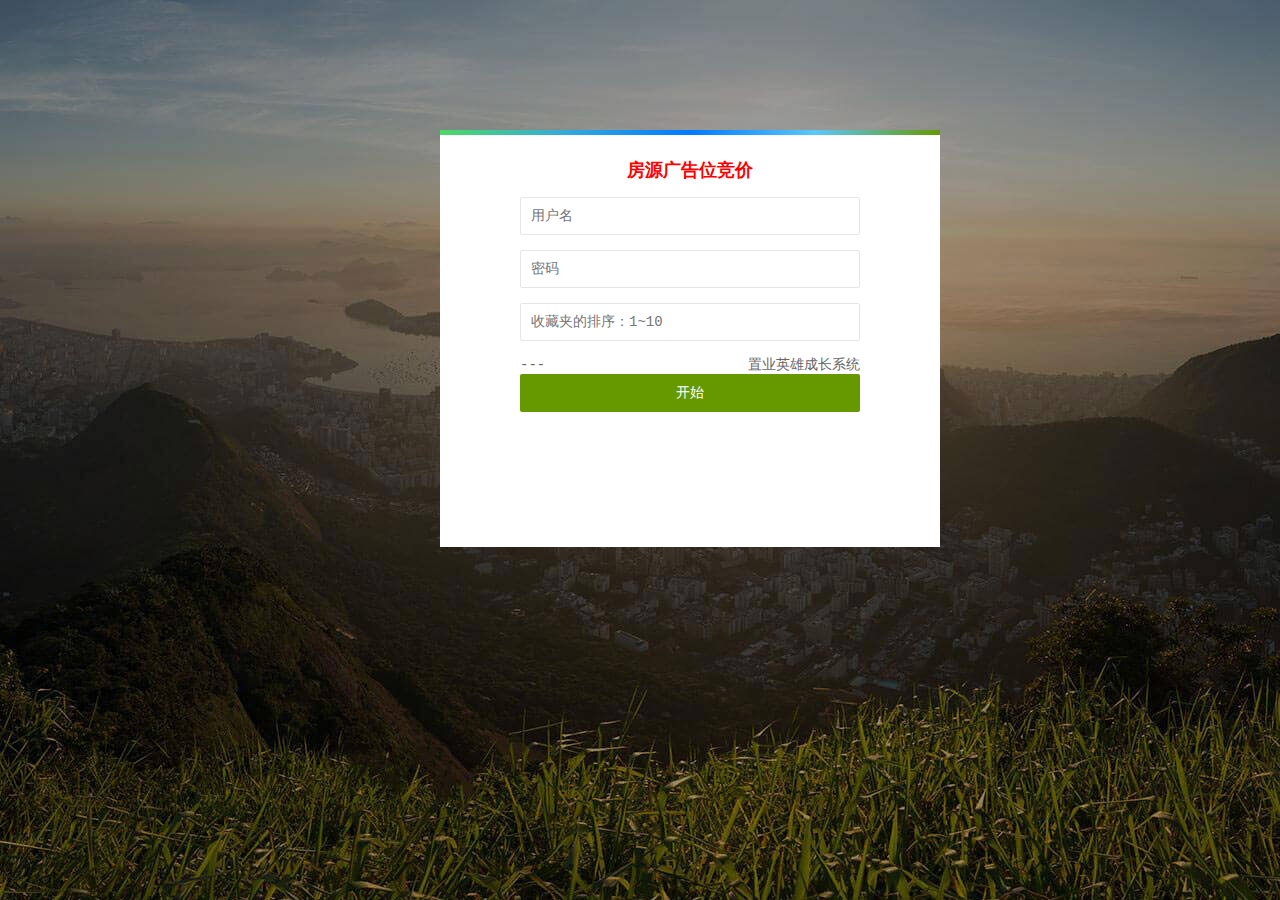
==== src/main/resources/templates/index2.html @ c53e8938 "收藏竞标" ====
﻿<!DOCTYPE html PUBLIC "-//W3C//DTD XHTML 1.0 Transitional//EN"
        "http://www.w3.org/TR/xhtml1/DTD/xhtml1-transitional.dtd">
<html xmlns="http://www.w3.org/1999/xhtml">
<head>
    <meta http-equiv="Content-Type" content="text/html; charset=<'hello'>">
    <title>房源竞价</title>
    <meta name="robots" content="noindex,nofollow">

    <link rel="stylesheet" href="../static/css/base.css">
    <link rel="stylesheet" href="../static/css/frame.css">
    <link rel="stylesheet" href="../static/css/indexbody.css">
    <link rel="stylesheet" href="../static/css/login.css">
    <script src="../static/js/jquery-1.10.2.js"></script>

</head>

<body>

<script>
    function add() {
        var x;
        var r=confirm("确定执行吗!");
        if (r==true) {
            x = "正在执行中....";
            document.getElementById("demo").innerHTML = x;

            var json1 = {
                "userName": $("#userName").val(),
                "userPwd": $("#userPwd").val(),
                "adPositionId": $("#adPositionId").val(),
                "currentYuanBaoNum": $("#currentYuanBaoNum").val(),
                "propUrl": $("#propUrl").val()
            };

            $.ajax({
                type: "POST",
                contentType: "application/json;charset=UTF-8",
                url: "http://www.dwp2020vip.top:8061/auction/favorite",
                // url: "http://localhost:8061/auction/favorite",
                data: JSON.stringify(json1),
                dataType: 'json',
                success: function (data) {
                    document.getElementById("demo").innerHTML = data.text;
                }
            });

        }


    }


</script>

<div class="login-box">
    <div class="login-top"></div>
    <div class="login-main">
        <h1 style="color: red; " align="center">房源广告位竞价</h1>
        <form>

            <div class="login-item">
                <input id="userName" type="text" name="userName" placeholder="用户名">
            </div>
            <div class="login-item">
                <input id="userPwd" type="password" name="userPwd" placeholder="密码">
            </div>
            <div class="login-item">
                <input id="adPositionId" type="text" name="adPositionId" placeholder="收藏夹的排序：1~10">
            </div>



            <div class="login-foot">
                <a href="https://spring.io/" target="_blank">---</a>
                <a href="https://sz.centanet.com/?sem=baidu&hmpl=pzpc" target="_blank" class="float-right">置业英雄成长系统</a>
            </div>

        </form>
        <div class="login-item">
            <button name="sm1" onclick="add();">开始</button>
        </div>
        <div style="width: 340px;height: 100px; overflow-x:auto ;overflow-y: auto;">
            <p id="demo"></p>
        </div>

    </div>
</div>
</body>
</html>
---- src/main/resources/static/css/base.css ----
* {
	font-size:12px;
	font-family:Consolas,'Courier New',monospace;
}
body {
	line-height:1.5rem;
}
form,h1,h2,h3,ul,ol,div {
	margin:0;
	padding:0;
}
td,th,div {
	word-break:break-all;
	word-wrap:break-word;
}
td {
	line-height:1.5rem;
}
b,strong {
	color:#23262e;
}
li,dd {
	list-style-type:none;
	margin:0px;
	padding:0px;
}
input {
	border:1px solid #ababab;
}
select {
	padding:3px;
}
input[type="button"],input[type="submit"],input[type="reset"] {
	border:none;
	border-right:1px solid #ACACAC;
	border-bottom:1px solid #ACACAC;
	background-color:#F1F8B4;
	padding:2px;
	padding-right:5px;
	padding-left:5px;
	background:url(../images/allbtbg2.gif) #EFF7D0;
	cursor:pointer;
}
input[type="text"],input[type="password"] {
	border-width:1px;
	border-style:solid;
	border-color:#707070 #CECECE #CECECE #707070;
	padding:2px 4px;
	height:18px;
	line-height:18px;
	vertical-align:middle;
}
input[type="text"]:focus,input[type="password"]:focus {
	border-color:#A5C760;
	color:#333;
	-moz-box-shadow:0 0 3px #A5C760;
	-webkit-box-shadow:0 0 3px #A5C760;
	box-shadow:0 0 3px #A5C760;
	outline:none;
}
.alltxt {
	height:18px;
	line-height:18px;
	padding:3px 3px 2px 3px;
	vertical-align:middle;
	border-width:1px;
	border-style:solid;
	border-color:#707070 #CECECE #CECECE #707070;
}
textarea {
	background:url(../images/input.png) #fff repeat-x scroll 0px 0px;
	border-width:1px;
	border-style:solid;
	border-color:#707070 #CECECE #CECECE #707070;
	padding:2px 4px;
	vertical-align:middle;
	line-height:16px;
	overflow:auto;
}
textarea:focus {
	border-color:#A5C760;
	color:#333;
	-moz-box-shadow:0 0 3px #A5C760;
	-webkit-box-shadow:0 0 3px #A5C760;
	box-shadow:0 0 3px #A5C760;
}
h1 {
	color:#171B16;
	font-size:130%;
}
h2 {
	color:#171B16;
	font-size:115%;
}
h3 {
	color:#171B16;
	font-size:100%;
}
a:link {
	font-size:9pt;
	color:#000000;
	text-decoration:none;
}
a:visited {
	font-size:9pt;
	color:#000000;
	text-decoration:none;
}
a:hover {
	color:red;
}
a img {
	border-style:none;
}
.pubinputs {
	height:16px;
	line-height:16px;
	width:250px;
	padding:4px 0px 2px 0px;
	border-width:1px;
	border-style:solid;
	border-color:#999999 #dddddd #dddddd #999999;
}
.iptxt {
	height:14px;
	line-height:14px;
	padding:4px 3px 2px 3px;
	border-width:1px;
	border-style:solid;
	border-color:#999999 #dddddd #dddddd #999999;
}
.pubinput {
	height:24px;
	width:250px;
	padding-top:3px;
	padding-bottom:0px;
}
.pubinputl {
	height:24px;
	width:350px;
	padding-top:3px;
	padding-bottom:0px;
}
.np {
	border:none;
}
.linerow {
	border-bottom:1px solid #ACACAC;
}
.coolbg {
	border:none;
	border-right:1px solid #ACACAC;
	border-bottom:1px solid #ACACAC;
	padding:2px;
	padding-right:5px;
	padding-left:5px;
	background:#CCC url(../images/allbtbg2.gif);
	cursor:pointer;
}
.coolbg2 {
	border:1px solid #000000;
	background-color:#DFDDD2;
	height:18px
}
.ll {
	border-right:2px solid #ACACAC;
	border-bottom:2px solid #ACACAC;
	background-color:#E6E6E6
}
.bline {
	border-bottom:1px dotted #BCBCBC;
	height:28px;
	background-color:#FFFFFF;
}
#uploadfield {
	float:left;
}
.bline2 {
	border-bottom:1px solid #BCBCBC;
}
.coolbt {
	border-left:1px solid #EFEFEF;
	border-top:1px solid #EFEFEF;
	border-right:1px solid #ACACAC;
	border-bottom:1px solid #ACACAC;
	background-color:#E4F7D7;
	cursor:pointer;
}
.coolbt2 {
	border-left:1px solid #EFEFEF;
	border-top:1px solid #EFEFEF;
	border-right:1px solid #ACACAC;
	border-bottom:1px solid #ACACAC;
	background-color:#F7FCDA
}
.coolbg3 {
	border:1px solid #BDC5B4;
	background-color:#DFDDD2;
	height:20px;
	width:140px;
	text-align:right;
}
.coolbg61 {
	line-height:26px;
	width:380px;
	border-top:1px solid #BDC5B4;
	border-left:1px solid #BDC5B4;
	border-right:1px solid #BDC5B4;
	height:26px;
	text-align:right;
	background-color:#E7F3B1;
}
.coolbg62 {
	border:1px solid #BDC5B4;
	background-color:#F8FDF0;
	height:300px;
	width:380px;
	padding:5px;
}
.coolbg4 {
	border-bottom:1px solid #C9CFC1;
	background-color:#F9FCDC;
	background:url(../images/dlgtitle.gif) repeat-x;
	height:24px;
	line-height:24px;
	width:190px;
	text-align:right;
}
.coolbg5 {
	border-top:1px solid #BDC5B4;
	background-color:#F9FCDC;
	font-size:1pt;
	height:6px;
	width:190px;
}
.wsselect {
	height:60px;
	line-height:24px
	overflow-y:auto;
	overflow:auto;
	background-color:#FCFEF1;
	scrollbar-face-color:#ffffff;
	scrollbar-highlight-color:#919192;
	scrollbar-shadow-color:#919192;
	scrollbar-3dlight-color:#ffffff;
	scrollbar-arrow-color:#919192;
	scrollbar-track-color:#ffffff;
	scrollbar-darkshadow-color:#ffffff;
}
.dlg {
	border:2px solid #749F4D;
	background-color:#F0FAEB;
	padding:2px;
	width:360px;
	line-height:160%;
}
.pubdlg {
	z-index:8888;
	border:5px solid #749F4D;
	background-color:#fff;
}
.pubdlg .title {
	border-bottom:1px solid #C9CFC1;
	background-color:#F9FCDC;
	background:url(../images/dlgtitle.gif) repeat-x;
	height:28px;
	line-height:28px;
	text-align:left;
	cursor:move;
}
.pubdlg .titLeft {
	float:left;
	padding-left:8px;
	line-height:28px;
	color:#555;
}
.pubdlg .titRight {
	float:right;
	padding:0px;
}
.fullpagediv {
	z-index:1999;
	top:0;
	left:0;
	background:#cdcdcd;
	filter:Alpha(opacity=50);
	-moz-opacity:.5;
	opacity:0.5;
	position:absolute;
	width:100%;
	height:2500px;
}
.quicksel {
	z-index:10005;
	width:680px;
	height:420px;
	margin-left:5px;
	margin-top:5px;
	overflow:auto;
	scrollbar-face-color:#ffffff;
	scrollbar-highlight-color:#919192;
	scrollbar-shadow-color:#919192;
	scrollbar-3dlight-color:#ffffff;
	scrollbar-arrow-color:#919192;
	scrollbar-track-color:#ffffff;
	scrollbar-darkshadow-color:#ffffff;
}
.quickselfoot {
	padding-top:8px;
	border-top:1px dashed #C0CC9D;
}
.quickselItem {
	margin-bottom:8px;
}
.quickselItem .topcat {
	clear:both;
	line-height:24px;
	border-bottom:1px dashed #ccc;
	background:#FBFEEF;
	padding-left:5px;
}
.quickselItem .soncat {
	padding-left:10px;
}
.quickselItem .item {
	float:left;
	margin-right:8px;
}
.mysource,.mywriter {
	z-index:10001;
	border:5px solid #749F4D;
	background-color:#F0FAEB;
	padding:2px;
	width:280px;
	line-height:160%;
}
.dlgws div {
	width:100%;
}
.dlgTesttitle {
	border:2px solid #749F4D;
	background-color:#F0FAEB;
	padding:2px;
	width:300px;
	line-height:150%;
}
#_mysource {
	z-index:10003;
}
#_mywriter {
	z-index:10004;
}
#uploadwait {
	z-index:19999;
}
.option1 {
	background-color:#DCECA6;
}
.option2 {
	background-color:#F7FBD2;
}
.option3 {
	background-color:#FFFFFF;
}
.ininput {
	width:96%;
	height:20px;
	border:1px solid #ffffff;
}
.nbt {
	padding:1px;
	background-image:url('../images/allbtbg.gif');
	background-color:#ffffff;
	border:1px solid #A5AF83;
}
.tdt {
	padding-left:6px;
}
.waitpage {
	top:0;
	left:0;
	filter:Alpha(opacity=70);
	-moz-opacity:0.7;
	position:absolute;
	z-index:10000;
	background:url(../../images/loading1.gif) #ababab center no-repeat;
}
.divpre img {
	max-width:150px;
	max-height:100px;
}
.divpre {
	overflow:hidden;
}
.autoinput {
	padding-left:3px;
	width:90%;
}
.bodytitle {
	margin:auto;
	height:28px;
	border:1px dotted #BFD67C;
	background:url('../images/wbg.gif');
	margin-bottom:6px;
	width:98%;
}
.bodytitle div {
	float:left
}
.bodytitletxt {
	padding-left:6px;
	line-height:28px;
}
.tbtitle td {
	padding:3px;
}
.tblist td {
	background:#FFFFFF;
	padding:6px;
}
.tblist td.tbsname {
	background:#F9FFE6;
	padding:6px;
}
.colordlg {
	width:100px;
	z-index;
	10005;
	border:2px dashed #749F4D;
	background-color:#F0FAEB;
	padding:2px;
	line-height:160%;
}
option.alltype {
	height:18px;
	line-height:18px;
	font-size:12px;
	padding-left:16px;
	background:url(../images/arr4.gif) 3px 4px no-repeat;
}
option.btype {
	height:18px;
	line-height:18px;
	font-size:12px;
	padding-left:16px;
	background:url(../images/arr4.gif) 3px 4px no-repeat;
}
option.stype {
	height:18px;
	line-height:18px;
	font-size:12px;
	padding-left:24px;
	background:url(../images/arrr.gif) 11px 4px no-repeat;
}
.ilist {
	border-top:1px dashed #BCBCBC;
	border-bottom:1px dashed #BCBCBC;
	border-left:1px dashed #BCBCBC;
}
.ilist td {
	border-right:1px dashed #BCBCBC;
}
#typeid2 {
	border:0px;
	padding:0px;
	background:#ccc;
	height:18px;
	font-size:12px;
	padding-left:10px;
	background:url(../images/typeid2bg.gif) no-repeat;
	float:left;
}
.litpic_span {
	width:77px;
	overflow:hidden;
	height:21px;
	margin-left:-60px;
	cursor:pointer;
}
#litpic {
	width:85px;
	height:20px;
	margin-left:-20px;
	filter:alpha(opacity=00);
	-moz-opacity:.0;
	opacity:0.0;
	cursor:pointer;
}
#starttime,#endtime,#pubdate {
	background:url(../images/calendar.gif) 3px no-repeat;
	padding-left:23px;
}
#title {
	background:url(../images/ruler.gif) repeat-x 0px 5px;
}
.spec {
	width:60px;
}
.gtab a {
	width:80px;
	text-align:center;
	display:block;
	float:left;
	height:26px;
	line-height:26px;
}
---- src/main/resources/static/css/frame.css ----
* {
	padding:0px;
	margin:0px;
}
html,body {
	width:100%;
	height:100%;
}
body {
	height:100%;
	font-size:12px;
	font-family:Microsoft YaHei;
	overflow:hidden;
	z-index:1;
}
body.showmenu {
	background:url(../images/leftmenu_bg.gif) -11px top repeat-y;
}
body.hidemenu {
	background:none;
}
ul {
	list-style:none;
}
form {
	margin:0;
	padding:0;
}
.head {
	width:100%;
	height:66px;
	overflow:hidden;
	z-index:8;
	position:relative;
}
.top {
	height:37px;
	line-height:37px;
	width:100%;
	background:url(../images/admin_top_bg.jpg) left top repeat-x;
	overflow:hidden;
	clear:both;
}
.top .top_logo {
	width:170px;
	height:37px;
	float:left;
}
.top .top_link {
	float:right;
}
.top .top_link ul {
	float:left;
	padding-right:10px;
	overflow:hidden;
}
.top .top_link ul li.welcome {
	border-right:none;
	color:#A8C280;
	padding-right:6px;
}
.top .top_link ul li {
	float:left;
}
.top .top_link ul li a {
	color:#FFF;
	padding-left:11px;
	padding-right:11px;
	text-decoration:none;
}
.top .top_link ul li a:hover {
	color:#FFF;
	text-decoration:underline;
}
.top .top_link .quick {
	padding:3px 0px 0px 0px;
	float:left;
}
.top .top_link .quick a {
	display:block;
	text-decoration:none;
	color:#C60;
	float:left;
	line-height:21px;
	height:21px;
	overflow:hidden;
}
.top .top_link .quick a.ac_qucikmenu {
	width:81px;
	background:url(../images/quick_bg.gif) left top no-repeat;
	letter-spacing:1px;
	text-indent:8px;
}
.top .top_link .quick a.ac_qucikmenu:hover {
	background:url(../images/quick_bg.gif) left bottom no-repeat;
}
.top .top_link .quick a.ac_qucikadd {
	width:19px;
	background:url(../images/quick_bg.gif) right top no-repeat;
}
.top .top_link .quick a.ac_qucikadd:hover {
	background:url(../images/quick_bg.gif) right bottom no-repeat;
}
.topnav {
	width:100%;
	height:29px;
	background:url(../images/admin_top_bg.jpg) left -37px repeat-x;
	overflow:hidden;
	clear:both;
}
.topnav .menuact {
	width:168px;
	float:left;
	padding-left:10px;
	overflow:hidden;
	padding-top:6px;
}
.topnav .menuact a {
	overflow:hidden;
	color:#999999;
	padding-left:22px;
	padding-right:3px;
	text-decoration:none;
}
.topnav .menuact a:hover {
	color:#FFF;
	text-decoration:none;
}
.topnav .menuact #togglemenu {
	background:url(../images/toggle_menu.gif) 5px 0px no-repeat;
}
.topnav .menuact #allmenu {
	background:url(../images/allmenu.gif) 5px 0px no-repeat;
}
.nav {
	float:left;
	padding-left:2px;
	line-height:27px;
	color:#999;
}
.nav ul li {
	float:left;
	display:block;
	margin-left:4px;
}
.nav ul li a {
	padding:0px 11px 0px 11px;
	color:#FFCC00;
	text-decoration:none;
}
.nav ul li a:hover {
	color:#FFFFFF;
}
.nav ul li a.thisclass,.nav ul li a.thisclass:hover {
	color:#4E8100;
	display:block;
	font-weight:bold;
	background:#FFF;
	line-height:23px;
	border-top:2px solid #FFDE59;
	margin-top:4px;
	padding:0px 10px 0px 10px;
}
.sysmsg {
	height:27px;
	overflow:hidden;
	line-height:27px;
	padding-right:10px;
	float:right;
	color:#999;
	width:500px;
}
.sysmsg h3 {
	font-size:12px;
	float:left;
	padding-right:6px;
	font-weight:normal;
	color:#FC0;
	display:none;
}
.scroll {
	padding-top:1px;
	float:right;
	overflow:hidden;
	height:25px;
}
.scroll ul {
	}.scroll ul li,.sysmsg ul li a {
	color:#BBB;
	text-decoration:none;
}
.scroll ul li {
	height:27px;
	overflow:hidden;
	line-height:27px;
	*line-height:27px;
	float:right;
	clear:both;
	padding-left:19px;
	background:url(../images/ico-sysmsg.png) 5px 8px no-repeat;
}
.scroll ul li a:hover {
	text-decoration:underline;
}
.scroll {
	padding-right:20px;
}
.scroll a {
	padding-left:20px;
	color:#ffffff;
	text-decoration:none;
	margin-right:10px;
	background:url(../images/ico-sysmsg.png) 3px 1px no-repeat;
}
.scroll a:hover {
	text-decoration:underline;
}
body.showmenu .left {
	display:block;
}
body.hidemenu .left {
	display:none;
}
body.showmenu .right {
	left:212px;
}
body.hidemenu .right {
	left:0px;
}
.left {
	position:absolute;
	top:66px;
	width:212px;
	left:0px;
	bottom:0px;
	z-index:7;
}
.menu {
	height:100%;
}
.menu iframe {
	height:100%;
	width:99.99%;
	z-index:20;
}
.right {
	position:absolute;
	right:0;
	top:66px;
	bottom:0px;
	z-index:7;
}
.main {
	height:100%;
}
.main iframe {
	height:100%;
	width:99.99%;
	z-index:20;
}
.qucikmenu {
	position:absolute;
	right:10px;
	top:32px;
	z-index:9;
	display:none;
}
.qucikmenu ul {
	width:110px;
	list-style:none;
	border:1px solid #E7E7E7;
	background:#FFF;
}
.qucikmenu ul li {
	display:block;
	text-align:left;
}
.qucikmenu ul li a {
	height:29px;
	line-height:29px;
	display:block;
	color:#666666;
	padding-left:10px;
	padding-right:10px;
	text-decoration:none;
}
.qucikmenu ul li a:hover {
	text-decoration:none;
	background:#F7F7F7;
}
.pagemask {
	width:100%;
	height:100%;
	background:#000;
	position:absolute;
	z-index:100;
	filter:alpha(opacity=70);
	-moz-opacity:0.7;
	opacity:0.7;
	display:none;
}
.iframemask {
	position:absolute;
	z-index:80;
	top:0;
	left:0;
	background-color:#fff;
	border:none;
	filter:alpha(opacity=0);
	-moz-opacity:0;
	opacity:0;
	height:100%;
	width:100%;
	display:none;
}
.allmenu {
	width:700px;
	background:#FFF;
	border:4px solid #333;
	z-index:999;
	position:absolute;
	left:50%;
	top:38px;
	margin-left:-350px;
	display:none;
	padding:5px 0px;
	*text-align:center;
	*width:708px;
}
.allmenu .allmenu-box {
	width:686px;
	margin:0px auto;
	text-align:left;
	overflow:hidden;
	padding-left:2px;
}
.maptop {
	float:left;
	width:107px;
	overflow:hidden;
	padding-right:3px;
	padding-left:3px;
	border-right:1px solid #EEE;
	border-left:1px solid #EEE;
	margin-left:-1px;
	*width:115px;
}
.maptop dt.bigitem {
	padding:2px;
	background:#455656;
	color:#FFF;
	line-height:19px;
	font-weight:bold;
	margin-bottom:3px;
	text-indent:3px;
}
.mapitem dt {
	line-height:21px;
	font-weight:bold;
	text-indent:10px;
	background:#EFF1F1;
}
.mapitem ul {
	margin-top:2px;
	margin-bottom:5px;
}
.mapitem ul li {
	text-indent:13px;
	line-height:19px;
	background:url(../images/arrr.gif) 4px 6px no-repeat;
}
.allmenu a {
	color:#5C604F;
	text-decoration:none;
}
.allmenu a:hover {
	color:#F63;
}
#login .theme {
	clear:both;
	padding:10px;
	width:70%;
	margin-top:20px;
}
#login .theme li {
	margin-bottom:15px;
	margin-top:5px;
	overflow:hidden;
}
#login .theme span {
	color:#000000;
	width:150px;
	display:inline-block;
	float:left;
	text-align:right;
	height:22px;
	line-height:22px;
}
input {
	color:#000;
	font-size:12px;
}
input[type="text"],input[type="password"] {
	width:219px;
	border-width:1px;
	border-style:solid;
	border-color:#707070 #CECECE #CECECE #707070;
	padding:2px 4px;
	height:18px;
	line-height:18px;
	vertical-align:middle;
	background:#FFF url("../images/input.gif") 0 0 no-repeat;
}
input[type="text"]:focus,input[type="password"]:focus {
	border-color:#6FB1DF;
	color:#333;
	-moz-box-shadow:0 0 3px #A5C760;
	-webkit-border-shadow:0 0 3px #A5C760;
	box-shadow:0 0 3px #A5C760;
}
*html input.text {
	width:223px;
	border:1px solid #a7a6aa;
	background:#FFF url("../images/input.gif") 0 0 no-repeat;
	margin-top:-1px;
	margin-right:5px;
	margin-bottom:0;
	margin-left:2px;
	padding:3px;
	line-height:12px;
}
input[type="radio"] {
	*margin:-1px 0 0 1px;
}
*html input.radio {
	margin:-1px 0 0 -2px;
}
.allsearch {
	float:left;
	margin-top:3px!important;
	background:#FFF url("../images/input.gif") 0 0 no-repeat;
	border:1px solid #a7a6aa;
	padding:2px;
	height:13px !important;
	height:19px;
}
.np {
	width:40px;
	height:19px;
	line-height:19px;
	border:none;
	background:url(../images/search_bn.gif) #EFF7D0;
	cursor:pointer;
	margin-top:3px;
	margin-left:1px;
	margin-right:5px;
}
#help {
	background:url("../images/dlgtitle.gif") repeat-x scroll 0 0 transparent;
	bottom:0;
	left:0;
	position:absolute;
	width:100%;
	height:28px;
	border-top:1px solid #390;
	line-height:28px;
	text-align:right;
	padding-top:0;
	padding-bottom:0;
}
#help #content {
	padding-right:12px;
	background:url(../images/gtk-edit.png) no-repeat scroll 0px -1px;
	padding-left:20px;
}
---- src/main/resources/static/css/indexbody.css ----
td {
	padding:3px 0px 0 3px;
}
.title {
	color:#666600;
	font-weight:bold;
}
.title span {
	padding-left:3px;
}
#addTab {
	position:absolute;
	left:455px;
	top:150px;
	width:360px;
	height:180px;
	z-index:2;
	background-color:#ffffff;
	border:1px solid #889d8f;
	padding:0px;
	display:none;
	overflow:hidden;
}
#editTab {
	position:absolute;
	left:455px;
	top:120px;
	width:360px;
	height:350px;
	z-index:1;
	background-color:#ffffff;
	border:1px solid #889d8f;
	padding:0px;
	display:none;
}
.txt {
	float:left;
}
.updatedvt {
	width:98%;
	line-height:29px;
	border-bottom:1px dashed #dcdcdc;
}
.upinfotitle {
	color:red;
	font-weight:bold;
	line-height:26px;
	border-bottom:1px solid #cccccc;
}
.verline {
	line-height:26px;
	border-bottom:1px dashed #cccccc;
}
.itemTable {
	margin-top:8px;
	background:#CBD8AC;
}
#loaddiv {
	top:0;
	left:0;
	background:#cccccc;
	filter:Alpha(opacity=70);
	-moz-opacity:0.7;
	position:absolute;
	z-index:10000;
	width:100%;
	height:100%;
}
#mainmsg {
	padding-right:8px;
}
.rightside {
	width:49%;
	float:left;
	margin-right:1%;
	height:670px;
	scrollbar-face-color:#ffffff;
	scrollbar-highlight-color:#919192;
	scrollbar-shadow-color:#919192;
	scrollbar-3dlight-color:#ffffff;
	scrollbar-arrow-color:#919192;
	scrollbar-track-color:#ffffff;
	scrollbar-darkshadow-color:#ffffff;
}
.column {
	width:49%;
	float:left;
	margin-right:0.5%;
}
.placeholder {
	width:98%;
	margin-left:1%;
	background:#f0f0f0;
	border:1px dashed #ddd;
}
.dbox {
	width:98%;
	margin-left:1%;
	margin-top:8px;
	border:1px solid #deeab6;
}
.dbox dt {
	height:28px;
	line-height:28px;
	font-weight:bold;
	color:#4D6C2F;
	cursor:move;
}
.dbox dt .l {
	float:left;
	padding-left:8px;
}
.dbox dt .r {
	float:right;
	padding-right:8px;
}
.dbox dt.lside {
	border-bottom:1px solid #cfd7c4;
	background:url(../images/dlgtitle.gif) repeat-x;
}
.dbox dt.rside {
	border-bottom:1px solid #deeab6;
	background:url(../images/wbg.gif) repeat-x;
}
.dbox dd {
	padding:0px;
}
.dbox dd.intable {
	padding-top:3px;
}
#updatetest {
	padding:2px 13px;
}
#quickmenu {
	width:100%;
	height:46px;
	overflow:hidden;
}
#quickmenu .icoitem {
	float:left;
	height:24px;
	line-height:24px;
	margin-top:12px;
	padding-left:30px;
	overflow:hidden;
}
.dboxtable td.nline {
	height:26px;
	border-bottom:1px dashed #cfd7c4;
}
.dboxtable1 ul li {
	float:left;
	width:48%;
	height:26px;
	line-height:26px;
	display:inline;
	text-align:center;
	border-bottom:1px dashed #cfd7c4;
}
.biz p {
	padding:0 15px;
	line-height:23px;
}
.biz img {
	float:right;
	margin:40px 15px 0 15px;
}
.footer {
	line-height:36px;
	margin-top:8px;
	border-top:1px solid #cfd7c4;
}
---- src/main/resources/static/css/login.css ----
body {
	margin:0;
	background:#f2f2f2 url(../images/login-img.jpg) no-repeat center top;
}
.login-box {
	width:500px;
	height:auto;
	top:50%;
	left:50%;
	margin:-320px 0 0 -200px;
	position:absolute;
}
.login-main {
	background-color:#fff;
	padding:20px 80px;
}
.login-main h1 {
	font-size:18px;
	font-weight:800;
	line-height:32px;
	color:#23262e;
	margin-bottom:10px;
}
.login-item {
	width:100%;
	margin-bottom:15px;
}
.login-relative {
	position:relative;
}
.login-relative .login-code {
	top:7px;
	right:5px;
	position:absolute;
}
.login-main input {
	width:100%;
	height:38px;
	line-height:38px;
	font-size:14px;
	text-indent:10px;
	border-color:#e6e6e6;
	background-color:#fff;
	box-sizing:border-box;
	border-radius:2px;
	padding:0;
}
.login-main button {
	width:100%;
	height:38px;
	line-height:38px;
	font-size:14px;
	color:#fff;
	background-color:#669900;
	border-radius:2px;
	border:none;
}
.login-main button:hover {
	opacity:0.8;
}
.login-top {
	background:#669900 linear-gradient(to left,#669900,#5ac8fa,#007aff,#34aadc,#4cd964);
	height:5px;
}
.login-foot {
	text-align:left;
}
.login-foot a {
	font-size:14px;
	color:#666;
}
.float-right {
	float:right;
}
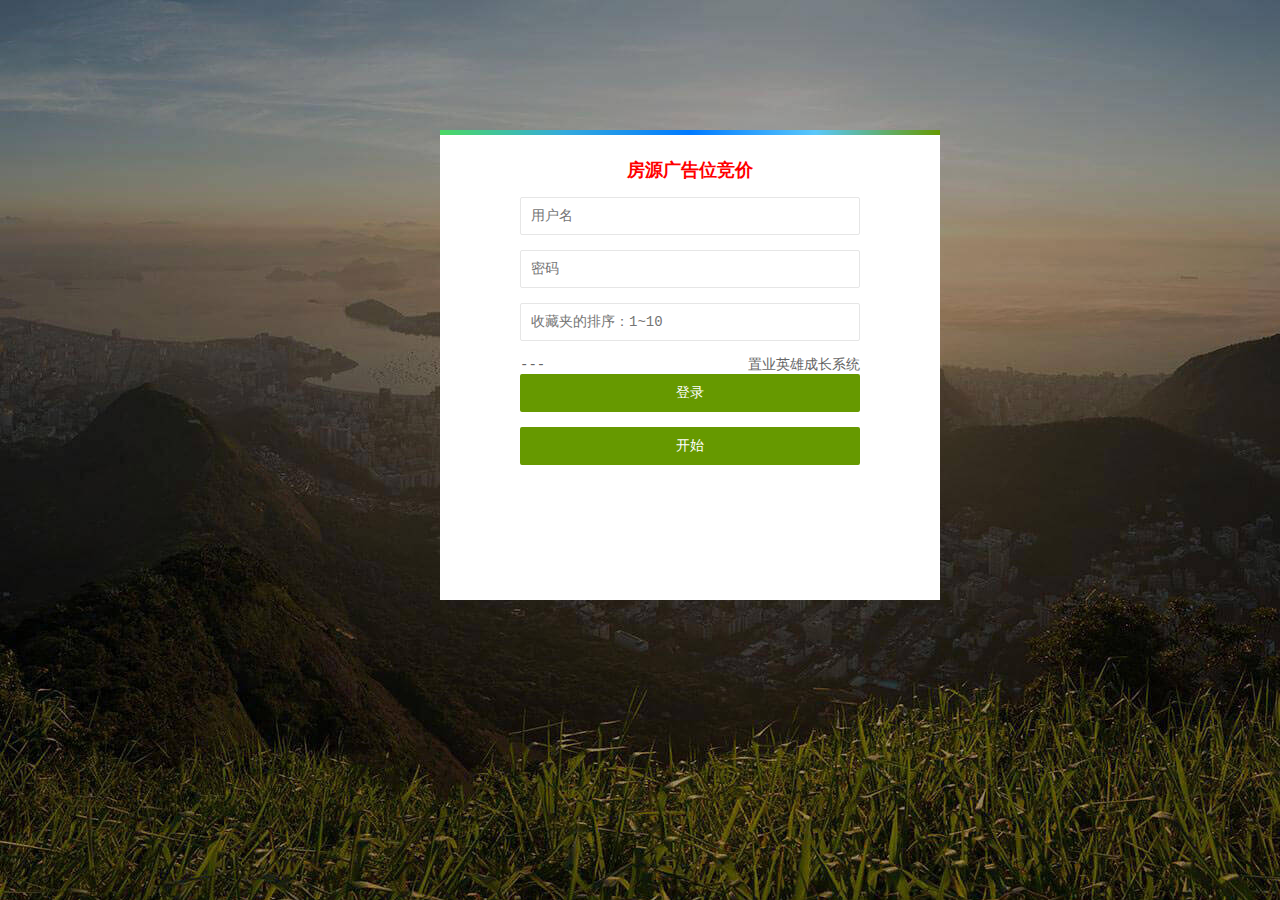
==== commit c723b737: "添加权限" ====
--- a/src/main/resources/templates/index2.html
+++ b/src/main/resources/templates/index2.html
@@ -46,10 +46,38 @@
 
         }
 
+    }
+
+    function login() {
+        var y;
+        var r=confirm("确定登录吗!");
+        if (r == true) {
+            y = "正在登录中....";
+            document.getElementById("demo").innerHTML = y;
+
+            var json1 = {
+                "userName": $("#userName").val(),
+                "userPwd": $("#userPwd").val(),
+                "adPositionId": $("#adPositionId").val(),
+                "currentYuanBaoNum": $("#currentYuanBaoNum").val(),
+                "propUrl": $("#propUrl").val()
+            };
+
+            $.ajax({
+                type: "POST",
+                contentType: "application/json;charset=UTF-8",
+                url: "http://www.dwp2020vip.top:8061/auction/login",
+                // url: "http://localhost:8061/auction/login",
+                data: JSON.stringify(json1),
+                dataType: 'json',
+                success: function (data) {
+                    document.getElementById("demo").innerHTML = data.text;
+                }
+            });
+
+        }
 
     }
-
-
 </script>
 
 <div class="login-box">
@@ -77,6 +105,9 @@
 
         </form>
         <div class="login-item">
+            <button name="sm1" onclick="login();">登录</button>
+        </div>
+        <div class="login-item">
             <button name="sm1" onclick="add();">开始</button>
         </div>
         <div style="width: 340px;height: 100px; overflow-x:auto ;overflow-y: auto;">
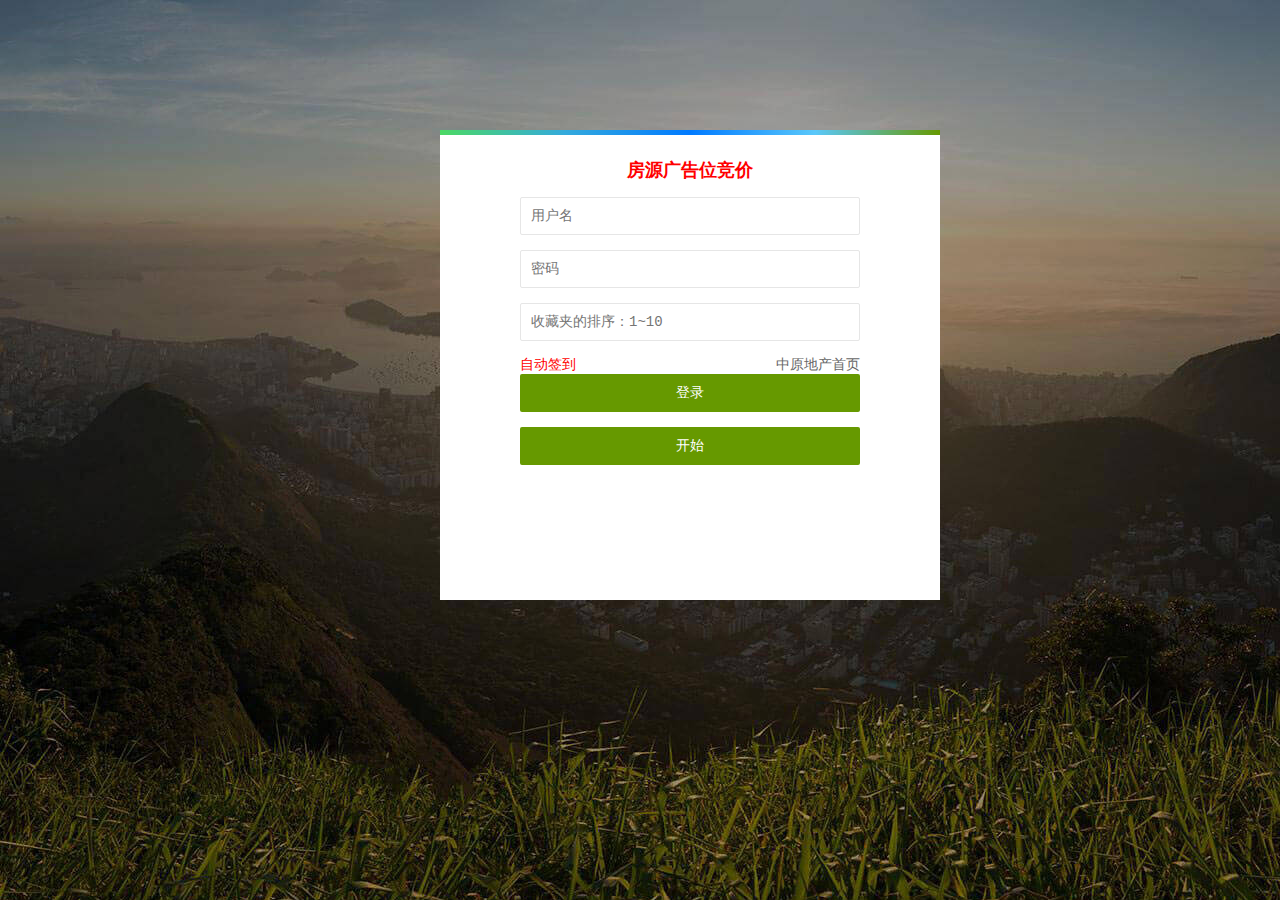
==== commit 84c919a6: "查看签到记录接口" ====
--- a/src/main/resources/templates/index2.html
+++ b/src/main/resources/templates/index2.html
@@ -17,6 +17,7 @@
 <body>
 
 <script>
+
     function add() {
         var x;
         var r=confirm("确定执行吗!");
@@ -99,8 +100,8 @@
 
 
             <div class="login-foot">
-                <a href="https://spring.io/" target="_blank">---</a>
-                <a href="https://sz.centanet.com/?sem=baidu&hmpl=pzpc" target="_blank" class="float-right">置业英雄成长系统</a>
+                <a href="/index/autoSign" target="_blank" class="float-left" style="color: red">自动签到</a>
+                <a href="https://sz.centanet.com/?sem=baidu&hmpl=pzpc" target="_blank" class="float-right">中原地产首页</a>
             </div>
 
         </form>
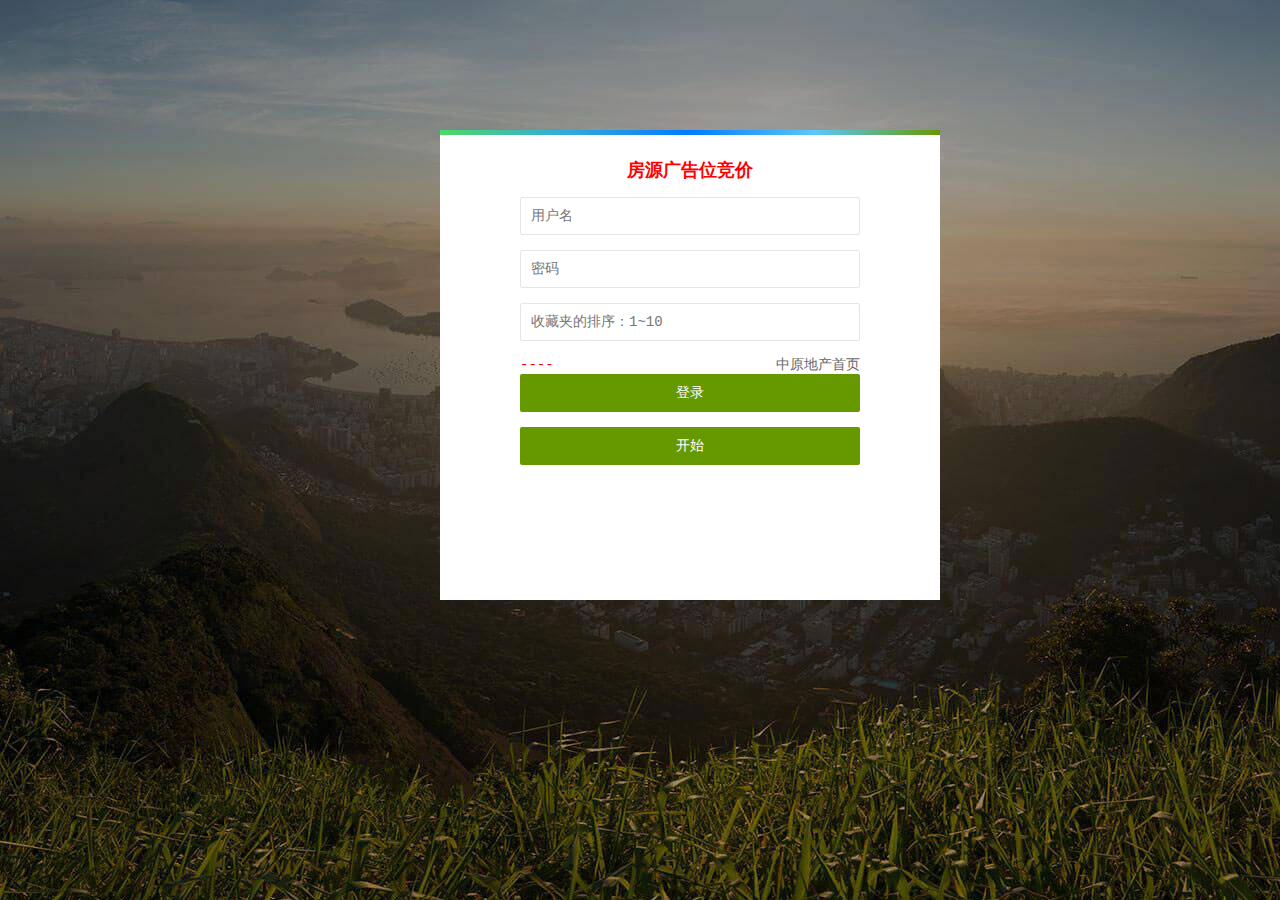
==== commit b0b91d67: "自动签到1.0完结" ====
--- a/src/main/resources/templates/index2.html
+++ b/src/main/resources/templates/index2.html
@@ -2,7 +2,7 @@
         "http://www.w3.org/TR/xhtml1/DTD/xhtml1-transitional.dtd">
 <html xmlns="http://www.w3.org/1999/xhtml">
 <head>
-    <meta http-equiv="Content-Type" content="text/html; charset=<'hello'>">
+    <meta http-equiv="Content-Type" content="text/html; charset=utf-8">
     <title>房源竞价</title>
     <meta name="robots" content="noindex,nofollow">
 
@@ -100,7 +100,7 @@
 
 
             <div class="login-foot">
-                <a href="/index/autoSign" target="_blank" class="float-left" style="color: red">自动签到</a>
+                <a href="/index/autoSign" target="_blank" class="float-left" style="color: red">----</a>
                 <a href="https://sz.centanet.com/?sem=baidu&hmpl=pzpc" target="_blank" class="float-right">中原地产首页</a>
             </div>
 
